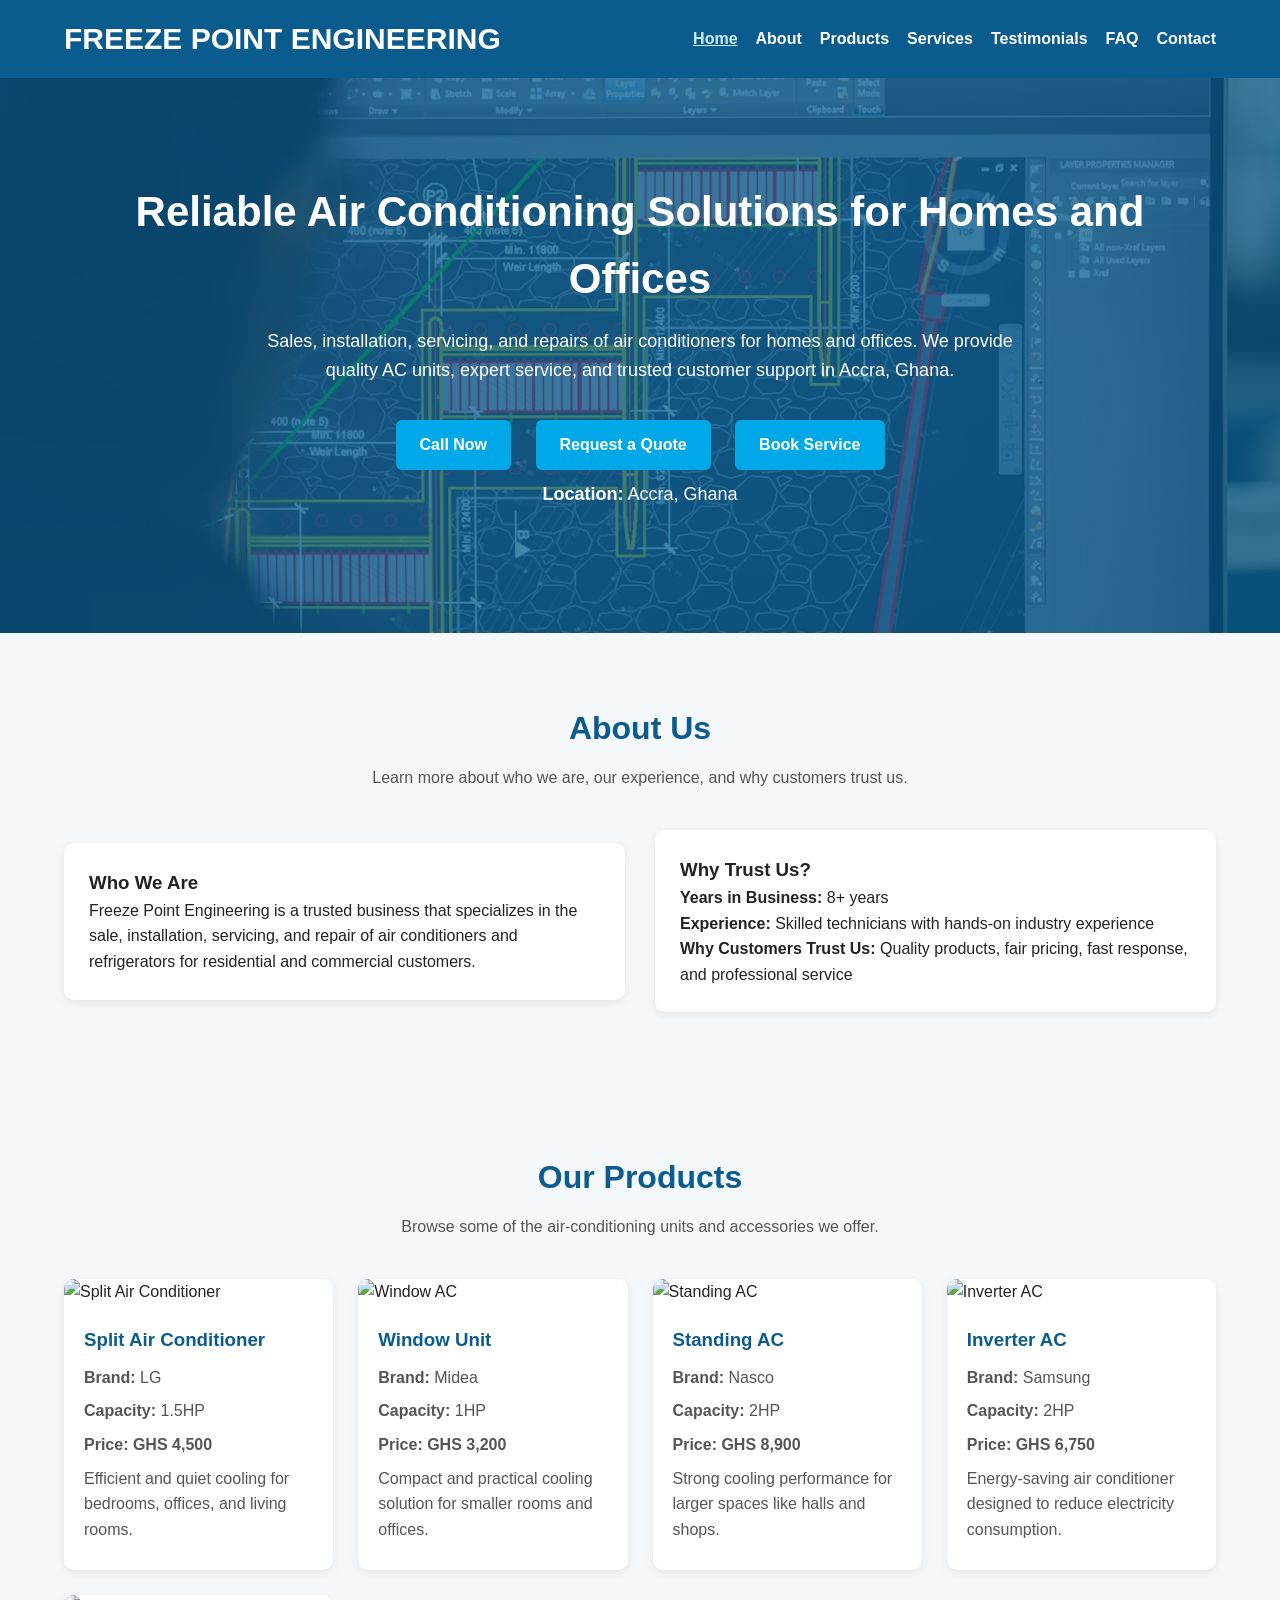
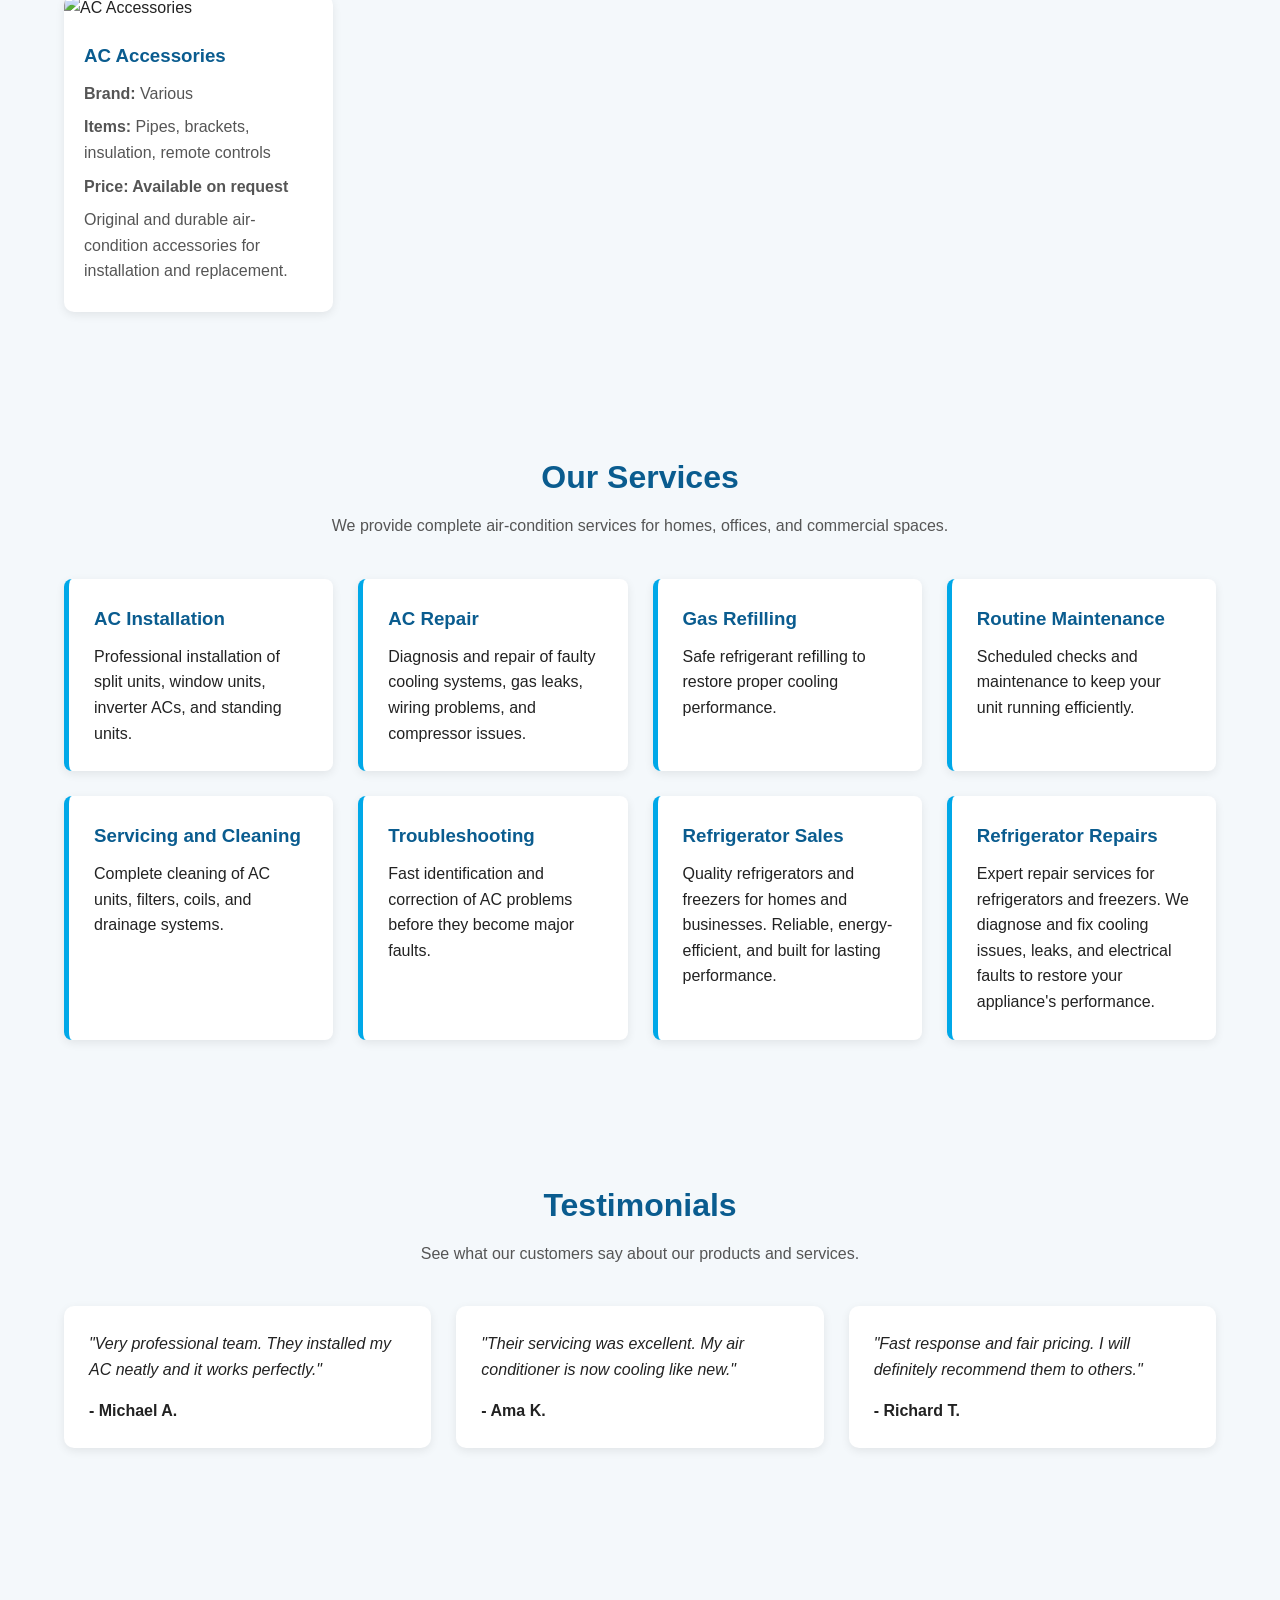
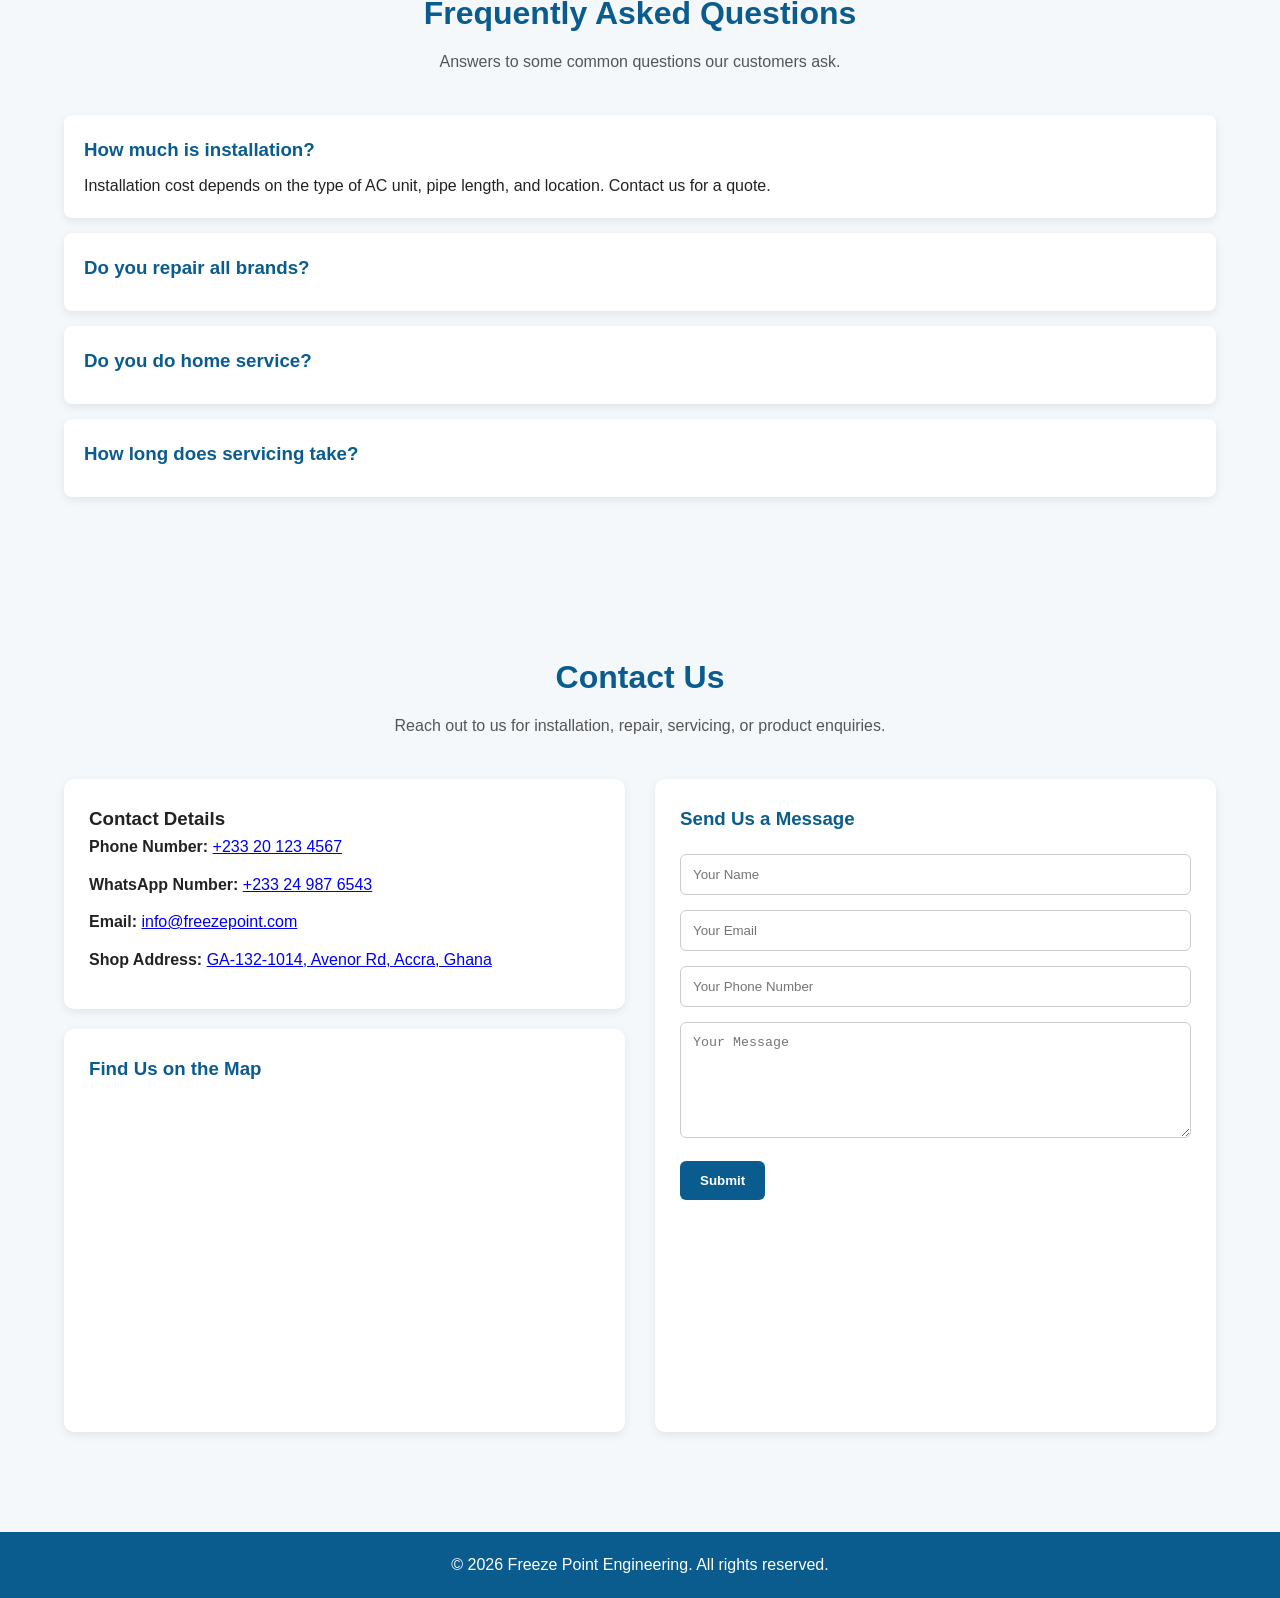
==== index.html @ 7afde0ee "Rename home.html to index.html" ====
<!DOCTYPE html>
<html lang="en">
<head>
  <meta charset="UTF-8" />
  <meta name="viewport" content="width=device-width, initial-scale=1.0" />
  <title>Freeze Point Engineering</title>
  <link rel="stylesheet" href="freezepoint.css" />
</head>
<body>

  <header>
    <div class="container nav">
      <h1>FREEZE POINT ENGINEERING</h1>
      <nav>
        <ul>
          <li><a href="#home">Home</a></li>
          <li><a href="#about">About</a></li>
          <li><a href="#products">Products</a></li>
          <li><a href="#services">Services</a></li>
          <li><a href="#testimonials">Testimonials</a></li>
          <li><a href="#faq">FAQ</a></li>
          <li><a href="#contact">Contact</a></li>
        </ul>
      </nav>
    </div>
  </header>

  <section class="freeze" id="home">
    <div class="container">
      <h2>Reliable Air Conditioning Solutions for Homes and Offices</h2>
      <p>
        Sales, installation, servicing, and repairs of air conditioners for homes and offices.
        We provide quality AC units, expert service, and trusted customer support in Accra, Ghana.
      </p>
      <div class="freeze-buttons">
        <a href="tel:+233000000000">Call Now</a>
        <a href="#contact">Request a Quote</a>
        <a href="#services">Book Service</a>
      </div>
      <p><strong>Location:</strong> Accra, Ghana</p>
    </div>
  </section>

  <section id="about">
    <div class="container">
      <div class="section-title">
        <h2>About Us</h2>
        <p>Learn more about who we are, our experience, and why customers trust us.</p>
      </div>
      <div class="about-content">
        <div class="about-box">
          <h3>Who We Are</h3>
          <p>
            Freeze Point Engineering is a trusted business that specializes in the sale,
            installation, servicing, and repair of air conditioners and refrigerators for residential and commercial customers.
          </p>
        </div>
        <div class="about-box">
          <h3>Why Trust Us?</h3>
          <p><strong>Years in Business:</strong> 8+ years</p>
          <p><strong>Experience:</strong> Skilled technicians with hands-on industry experience</p>
          <p><strong>Why Customers Trust Us:</strong> Quality products, fair pricing, fast response, and professional service</p>
        </div>
      </div>
    </div>
  </section>

  <section id="products">
    <div class="container">
      <div class="section-title">
        <h2>Our Products</h2>
        <p>Browse some of the air-conditioning units and accessories we offer.</p>
      </div>

      <div class="grid products-grid">
        <div class="card">
          <img src="https://images.unsplash.com/photo-1621905252507-b35492cc74b4?auto=format&fit=crop&w=800&q=80" alt="Split Air Conditioner">
          <div class="card-content">
            <h3>Split Air Conditioner</h3>
            <p><strong>Brand:</strong> LG</p>
            <p><strong>Capacity:</strong> 1.5HP</p>
            <p class="price">Price: GHS 4,500</p>
            <p>Efficient and quiet cooling for bedrooms, offices, and living rooms.</p>
          </div>
        </div>

        <div class="card">
          <img src="https://images.unsplash.com/photo-1581578731548-c64695cc6952?auto=format&fit=crop&w=800&q=80" alt="Window AC">
          <div class="card-content">
            <h3>Window Unit</h3>
            <p><strong>Brand:</strong> Midea</p>
            <p><strong>Capacity:</strong> 1HP</p>
            <p class="price">Price: GHS 3,200</p>
            <p>Compact and practical cooling solution for smaller rooms and offices.</p>
          </div>
        </div>

        <div class="card">
          <img src="https://images.unsplash.com/photo-1618221195710-dd6b41faaea6?auto=format&fit=crop&w=800&q=80" alt="Standing AC">
          <div class="card-content">
            <h3>Standing AC</h3>
            <p><strong>Brand:</strong> Nasco</p>
            <p><strong>Capacity:</strong> 2HP</p>
            <p class="price">Price: GHS 8,900</p>
            <p>Strong cooling performance for larger spaces like halls and shops.</p>
          </div>
        </div>

        <div class="card">
          <img src="https://images.unsplash.com/photo-1556909114-f6e7ad7d3136?auto=format&fit=crop&w=800&q=80" alt="Inverter AC">
          <div class="card-content">
            <h3>Inverter AC</h3>
            <p><strong>Brand:</strong> Samsung</p>
            <p><strong>Capacity:</strong> 2HP</p>
            <p class="price">Price: GHS 6,750</p>
            <p>Energy-saving air conditioner designed to reduce electricity consumption.</p>
          </div>
        </div>

        <div class="card">
          <img src="https://images.unsplash.com/photo-1581092918484-8313d9c2f3b1?auto=format&fit=crop&w=800&q=80" alt="AC Accessories">
          <div class="card-content">
            <h3>AC Accessories</h3>
            <p><strong>Brand:</strong> Various</p>
            <p><strong>Items:</strong> Pipes, brackets, insulation, remote controls</p>
            <p class="price">Price: Available on request</p>
            <p>Original and durable air-condition accessories for installation and replacement.</p>
          </div>
        </div>
      </div>
    </div>
  </section>

  <section id="services">
    <div class="container">
      <div class="section-title">
        <h2>Our Services</h2>
        <p>We provide complete air-condition services for homes, offices, and commercial spaces.</p>
      </div>

      <div class="grid services-grid">
        <div class="service-box">
          <h3>AC Installation</h3>
          <p>Professional installation of split units, window units, inverter ACs, and standing units.</p>
        </div>

        <div class="service-box">
          <h3>AC Repair</h3>
          <p>Diagnosis and repair of faulty cooling systems, gas leaks, wiring problems, and compressor issues.</p>
        </div>

        <div class="service-box">
          <h3>Gas Refilling</h3>
          <p>Safe refrigerant refilling to restore proper cooling performance.</p>
        </div>

        <div class="service-box">
          <h3>Routine Maintenance</h3>
          <p>Scheduled checks and maintenance to keep your unit running efficiently.</p>
        </div>

        <div class="service-box">
          <h3>Servicing and Cleaning</h3>
          <p>Complete cleaning of AC units, filters, coils, and drainage systems.</p>
        </div>

        <div class="service-box">
          <h3>Troubleshooting</h3>
          <p>Fast identification and correction of AC problems before they become major faults.</p>
        </div>

        <div class="service-box"> 
          <h3>Refrigerator Sales</h3>
          <p>Quality refrigerators and freezers for homes and businesses. Reliable, energy-efficient, and built for lasting performance.</p>
        </div>

        <div class="service-box"> 
          <h3>Refrigerator Repairs</h3>
          <p>Expert repair services for refrigerators and freezers. We diagnose and fix cooling issues, leaks, and electrical faults to restore your appliance's performance.</p>
        </div>
      </div>
    </div>
  </section>

  <section id="testimonials">
    <div class="container">
      <div class="section-title">
        <h2>Testimonials</h2>
        <p>See what our customers say about our products and services.</p>
      </div>

      <div class="grid testimonials-grid">
        <div class="testimonial">
          <p>"Very professional team. They installed my AC neatly and it works perfectly."</p>
          <strong>- Michael A.</strong>
        </div>

        <div class="testimonial">
          <p>"Their servicing was excellent. My air conditioner is now cooling like new."</p>
          <strong>- Ama K.</strong>
        </div>

        <div class="testimonial">
          <p>"Fast response and fair pricing. I will definitely recommend them to others."</p>
          <strong>- Richard T.</strong>
        </div>
      </div>
    </div>
  </section>

  <section id="faq">
    <div class="container">
      <div class="section-title">
        <h2>Frequently Asked Questions</h2>
        <p>Answers to some common questions our customers ask.</p>
      </div>

      <div class="faq-item">
        <h3>How much is installation?</h3>
        <p>Installation cost depends on the type of AC unit, pipe length, and location. Contact us for a quote.</p>
      </div>

      <div class="faq-item">
        <h3>Do you repair all brands?</h3>
        <p>Yes, we repair most popular AC brands including LG, Samsung, Midea, Nasco, and more.</p>
      </div>

      <div class="faq-item">
        <h3>Do you do home service?</h3>
        <p>Yes, we provide home and office service depending on your location.</p>
      </div>

      <div class="faq-item">
        <h3>How long does servicing take?</h3>
        <p>Most regular servicing jobs take between 30 minutes and 1 hour per unit.</p>
      </div>
    </div>
  </section>

  <section id="contact">
    <div class="container">
      <div class="section-title">
        <h2>Contact Us</h2>
        <p>Reach out to us for installation, repair, servicing, or product enquiries.</p>
      </div>

      <div class="contact-grid">
        <div>
          <div class="contact-info">
            <h3>Contact Details</h3>
            <p><strong>Phone Number:</strong> <a href="tel:+233 20 123 4567">+233 20 123 4567</a></p>
            <p><strong>WhatsApp Number:</strong> <a href="https://wa.me/233249876543" target="_blank">+233 24 987 6543</a></p>
            <p><strong>Email:</strong> <a href="mailto:info@freezepoint.com">info@freezepoint.com</a></p>
            <p><strong>Shop Address:</strong> <a href="https://maps.app.goo.gl/Lb1nAuoduPBi8ZEJ7" target="_blank">GA-132-1014, Avenor Rd, Accra, Ghana</a></p>
          </div>

          <div class="map-box" style="margin-top: 20px;">
            <h3 style="margin-bottom: 15px; color:#0a5c8f;">Find Us on the Map</h3>
            <iframe
              src="https://www.google.com/maps?q=Accra,Ghana&output=embed"
              allowfullscreen=""
              loading="fast">
            </iframe>
          </div>
        </div>

        <div class="contact-form">
          <h3 style="margin-bottom: 20px; color:#0a5c8f;">Send Us a Message</h3>
          <form>
            <input type="text" name="name" placeholder="Your Name" required />
            <input type="email" name="email" placeholder="Your Email" required />
            <input type="text" name="phone" placeholder="Your Phone Number" required />
            <textarea name="message" rows="6" placeholder="Your Message" required></textarea>
            <button type="submit">Submit</button>
          </form>
        </div>
      </div>
    </div>
  </section>

  <footer>
    <div class="container">
      <p>&copy; 2026 Freeze Point Engineering. All rights reserved.</p>
    </div>
  </footer>
  <script src="freezepoint.js"></script>

</body>
</html>
---- freezepoint.css ----
* {
      margin: 0;
      padding: 0;
      box-sizing: border-box;
      scroll-behavior: smooth;
    }

    body {
      font-family: Arial, sans-serif;
      line-height: 1.6;
      background-color: #f4f8fb;
      color: #222;
    }

    header {
      background: #0a5c8f;
      color: white;
      padding: 15px 0;
      position: sticky;
      top: 0;
      z-index: 1000;
    }

    .container {
      width: 90%;
      max-width: 1200px;
      margin: auto;
    }

    .nav {
      display: flex;
      justify-content: space-between;
      align-items: center;
      flex-wrap: wrap;
    }

    .nav h1 {
      font-size: 30px;
      font-family: 'Gill Sans', 'Gill Sans MT', Calibri, 'Trebuchet MS', sans-serif;
    }

    nav ul {
      list-style: none;
      display: flex;
      flex-wrap: wrap;
      gap: 18px;
    }

    nav ul li a {
      color: white;
      text-decoration: none;
      font-weight: bold;
    }

    nav ul li a:hover {
      text-decoration: underline;
    }

    .freeze {
      background: linear-gradient(rgba(10, 92, 143, 0.75), rgba(10, 92, 143, 0.75)),
        url("freeze\ background.jpg") center/cover no-repeat;
      color: white;
      text-align: center;
      padding: 100px 20px;
    }

    .freeze h2 {
      font-size: 42px;
      margin-bottom: 15px;
    }

    .freeze p {
      font-size: 18px;
      max-width: 750px;
      margin: auto;
      margin-bottom: 25px;
    }

    .freeze-buttons a {
      display: inline-block;
      margin: 10px;
      padding: 12px 24px;
      background: #00a8e8;
      color: white;
      text-decoration: none;
      border-radius: 6px;
      font-weight: bold;
    }

    .hero-buttons a:hover {
      background: #0077b6;
    }

    section {
      padding: 70px 0;
    }

    .section-title {
      text-align: center;
      margin-bottom: 40px;
    }

    .section-title h2 {
      font-size: 32px;
      color: #0a5c8f;
      margin-bottom: 10px;
    }

    .section-title p {
      color: #555;
      max-width: 700px;
      margin: auto;
    }

    .about-content {
      display: grid;
      grid-template-columns: 1fr 1fr;
      gap: 30px;
      align-items: center;
    }

    .about-box {
      background: white;
      padding: 25px;
      border-radius: 10px;
      box-shadow: 0 3px 10px rgba(0,0,0,0.08);
    }

    .grid {
      display: grid;
      gap: 25px;
    }

    .products-grid {
      grid-template-columns: repeat(auto-fit, minmax(240px, 1fr));
    }

    .services-grid {
      grid-template-columns: repeat(auto-fit, minmax(220px, 1fr));
    }

    .testimonials-grid {
      grid-template-columns: repeat(auto-fit, minmax(260px, 1fr));
    }

    .card {
      background: white;
      border-radius: 10px;
      box-shadow: 0 3px 10px rgba(0,0,0,0.08);
      overflow: hidden;
      transition: transform 0.3s ease;
    }

    .card:hover {
      transform: translateY(-5px);
    }

    .card img {
      width: 100%;
      height: 220px;
      object-fit: cover;
    }

    .card-content {
      padding: 20px;
    }

    .card-content h3 {
      margin-bottom: 10px;
      color: #0a5c8f;
    }

    .card-content p {
      margin-bottom: 8px;
      color: #555;
    }

    .price {
      font-weight: bold;
      color: #0077b6;
    }

    .service-box {
      background: white;
      padding: 25px;
      border-left: 5px solid #00a8e8;
      border-radius: 8px;
      box-shadow: 0 3px 10px rgba(0,0,0,0.08);
    }

    .service-box h3 {
      margin-bottom: 10px;
      color: #0a5c8f;
    }

    .testimonial {
      background: white;
      padding: 25px;
      border-radius: 10px;
      box-shadow: 0 3px 10px rgba(0,0,0,0.08);
    }

    .testimonial p {
      font-style: italic;
      margin-bottom: 15px;
    }

    .faq-item {
      background: white;
      margin-bottom: 15px;
      padding: 20px;
      border-radius: 8px;
      box-shadow: 0 3px 10px rgba(0,0,0,0.08);
    }

    .faq-item h3 {
      color: #0a5c8f;
      margin-bottom: 8px;
    }

    .contact-grid {
      display: grid;
      grid-template-columns: 1fr 1fr;
      gap: 30px;
    }

    .contact-info,
    .contact-form,
    .map-box {
      background: white;
      padding: 25px;
      border-radius: 10px;
      box-shadow: 0 3px 10px rgba(0,0,0,0.08);
    }

    .contact-info p {
      margin-bottom: 12px;
    }

    .contact-form input,
    .contact-form textarea {
      width: 100%;
      padding: 12px;
      margin-bottom: 15px;
      border: 1px solid #ccc;
      border-radius: 6px;
    }

    .contact-form button {
      background: #0a5c8f;
      color: white;
      border: none;
      padding: 12px 20px;
      border-radius: 6px;
      cursor: pointer;
      font-weight: bold;
    }

    .contact-form button:hover {
      background: #0077b6;
    }

    iframe {
      width: 100%;
      border: 0;
      border-radius: 10px;
      height: 300px;
    }

    footer {
      background: #0a5c8f;
      color: white;
      text-align: center;
      padding: 20px 0;
      margin-top: 30px;
    }

    @media (max-width: 768px) {
      .about-content,
      .contact-grid {
        grid-template-columns: 1fr;
      }

      .hero h2 {
        font-size: 30px;
      }

      .nav {
        flex-direction: column;
        gap: 15px;
      }

      nav ul {
        justify-content: center;
      }
    }

    .active-link {
  text-decoration: underline;
  color: #cceeff !important;
}
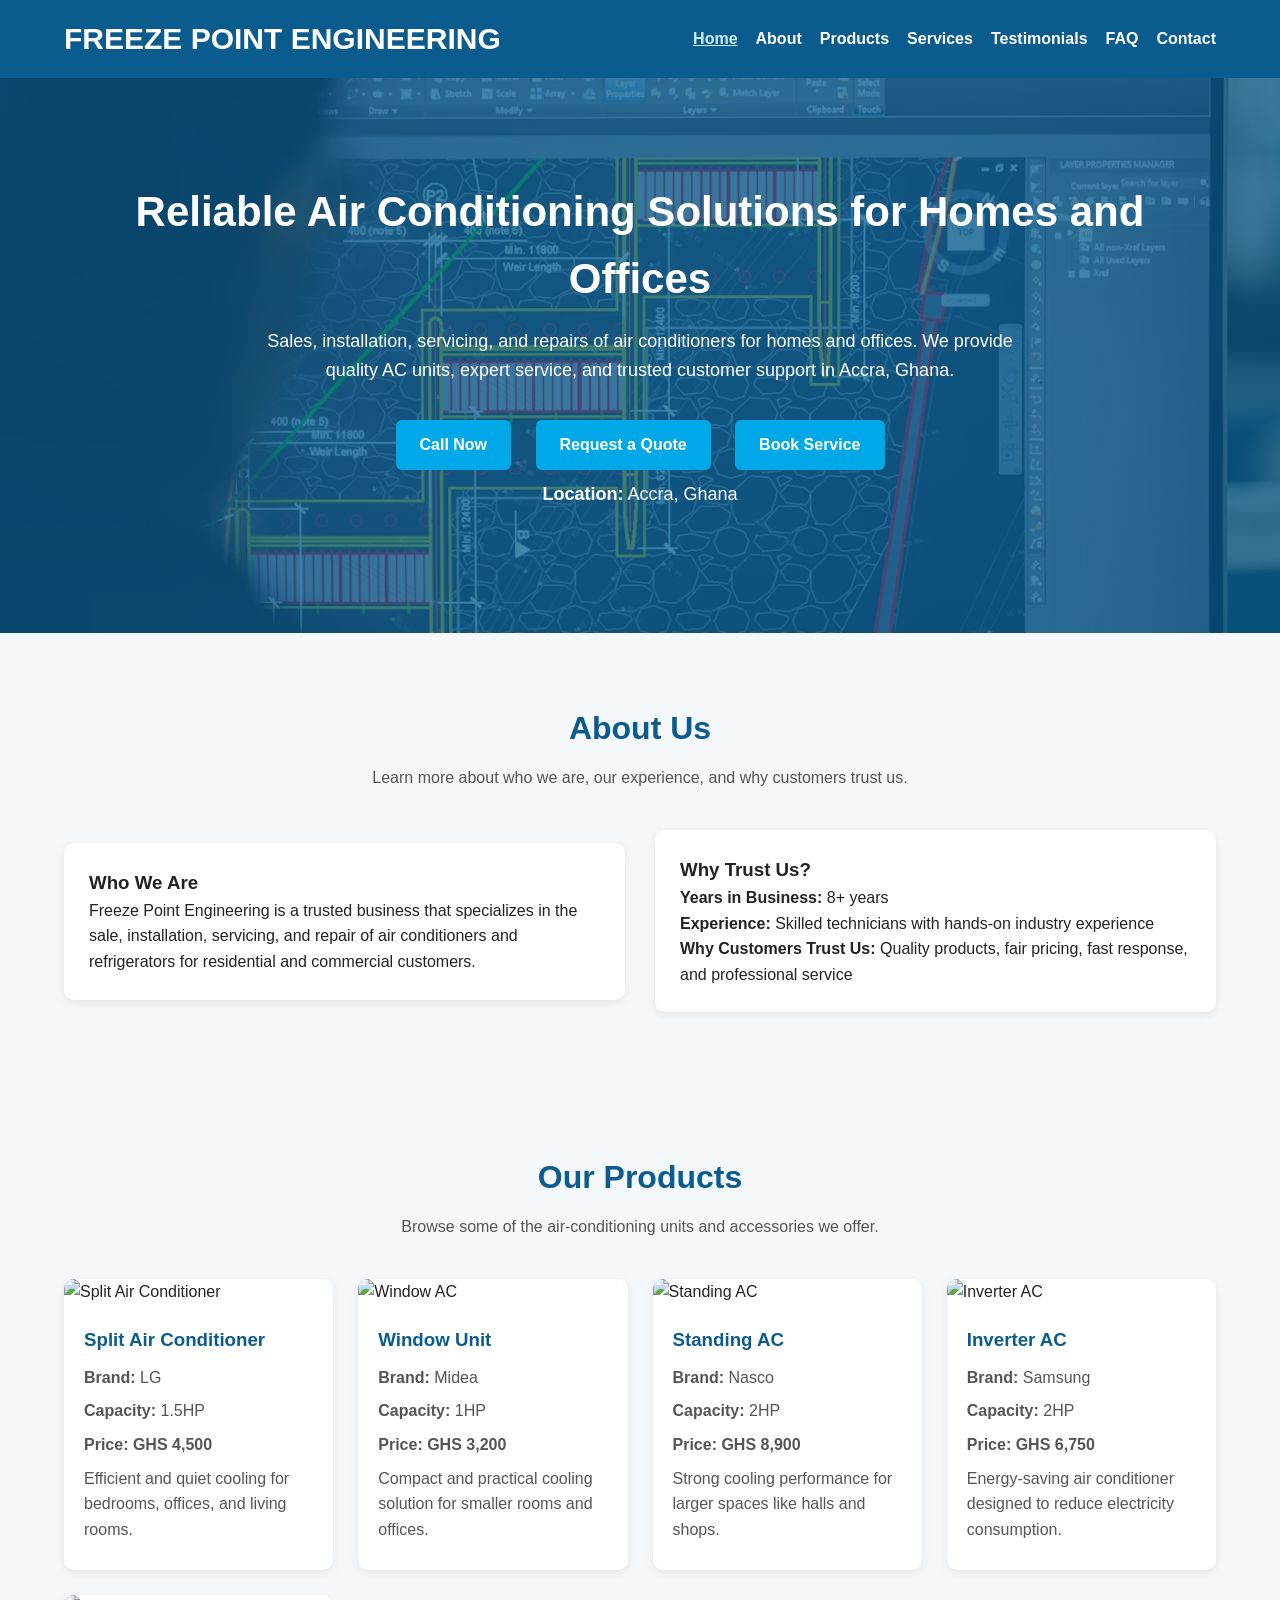
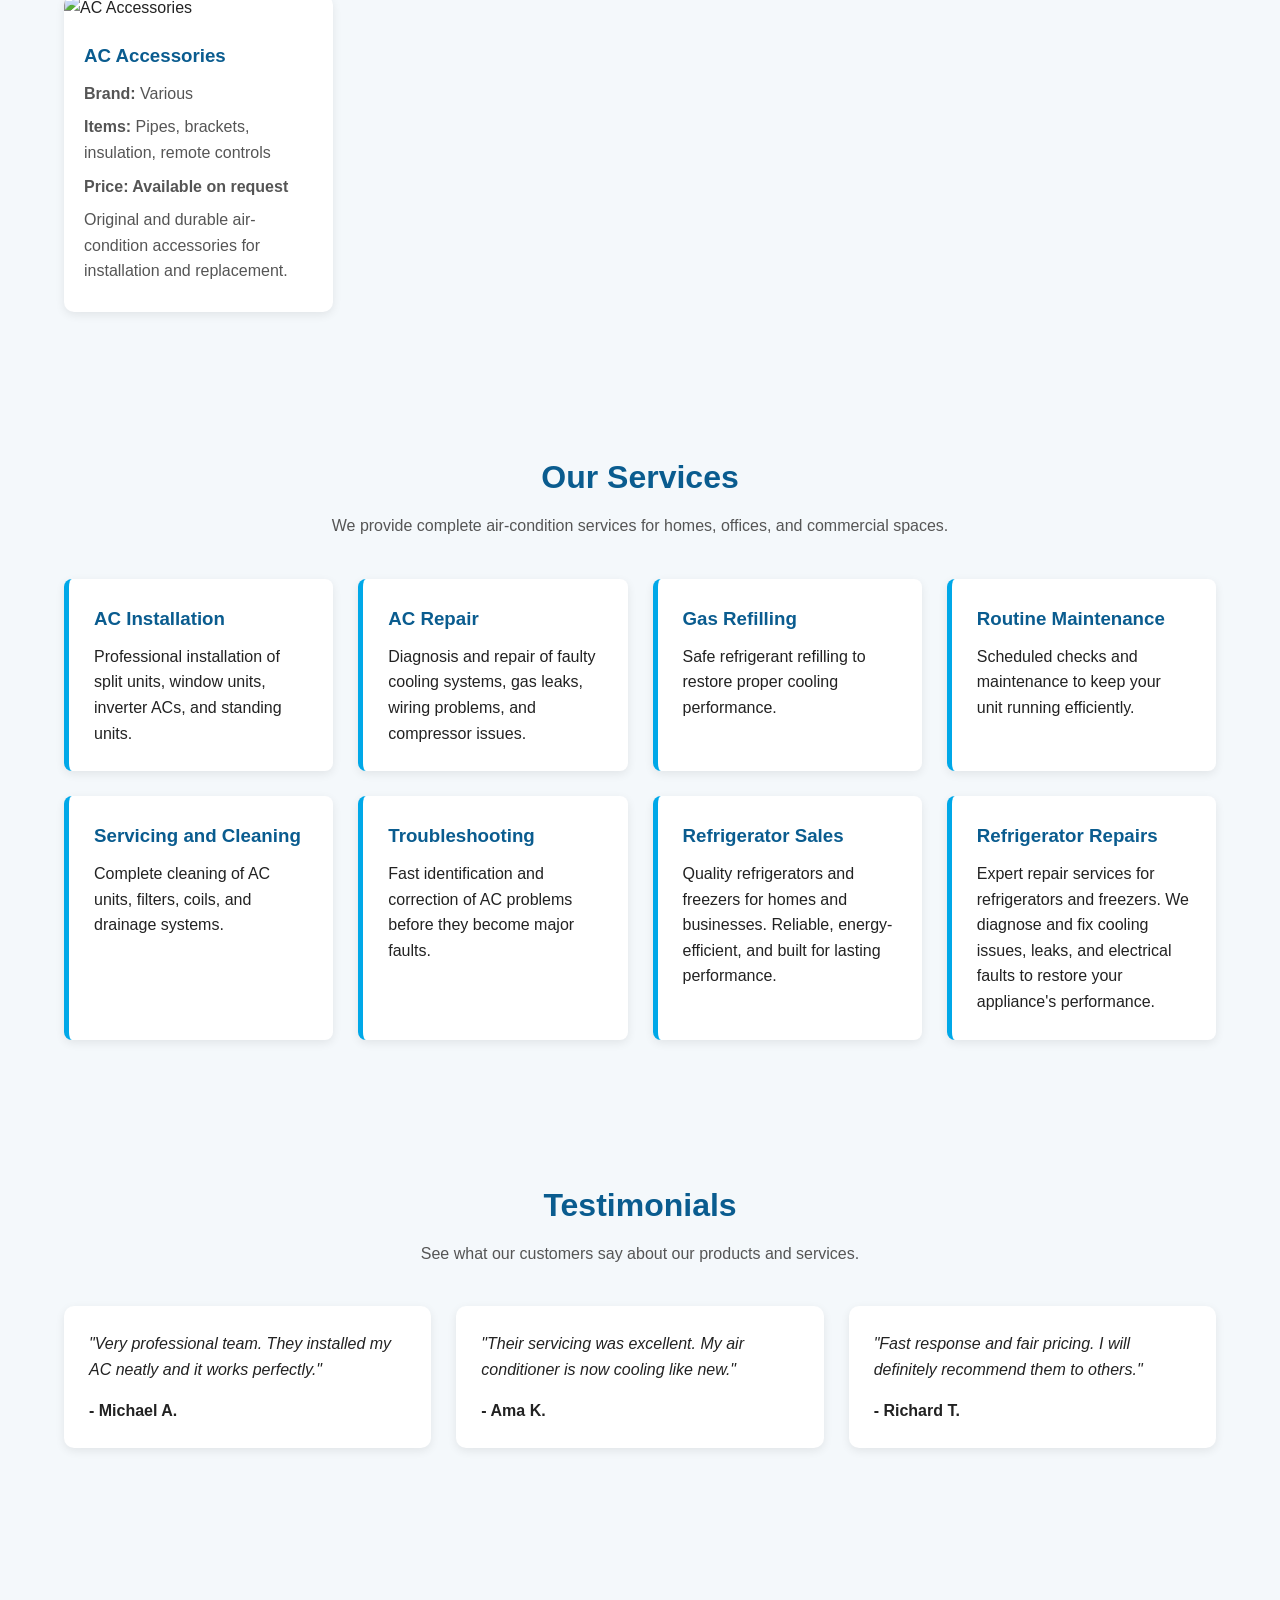
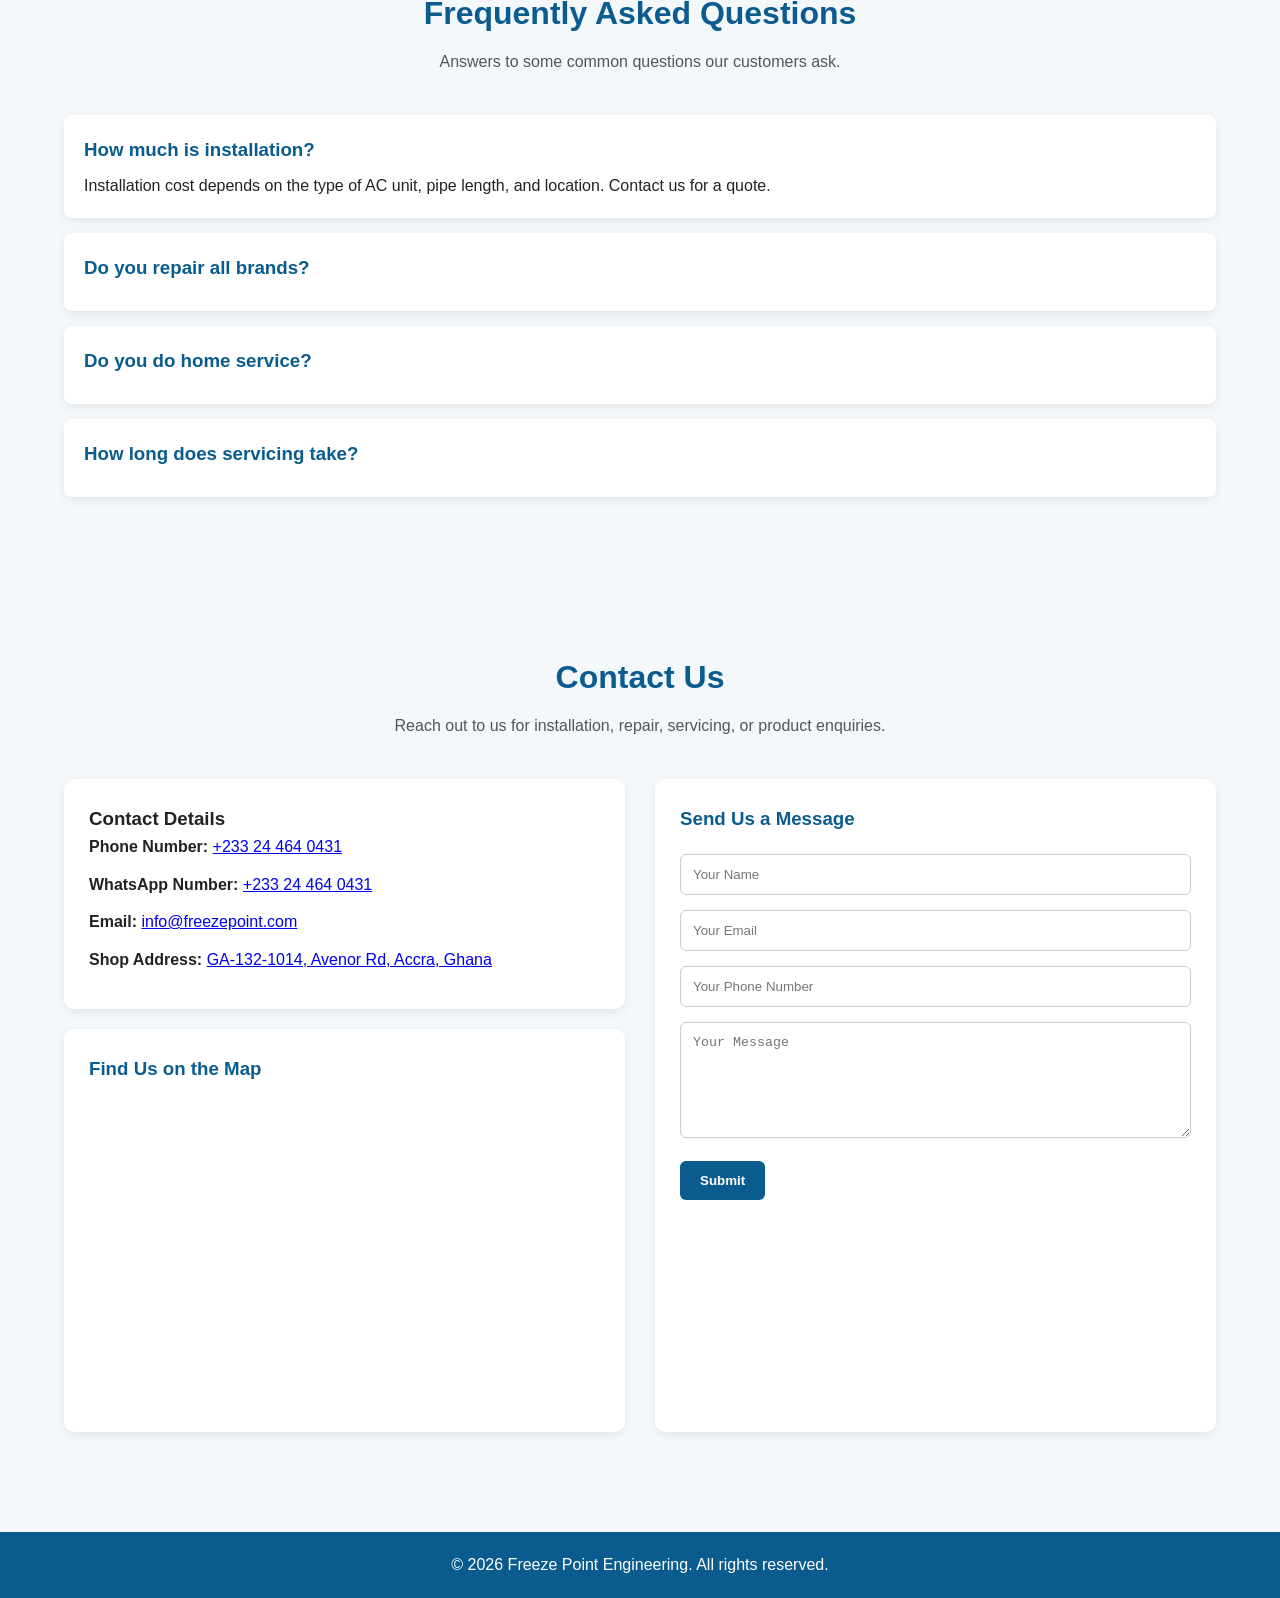
==== commit 6deb8fe9: "Update index.html" ====
--- a/index.html
+++ b/index.html
@@ -4,7 +4,7 @@
   <meta charset="UTF-8" />
   <meta name="viewport" content="width=device-width, initial-scale=1.0" />
   <title>Freeze Point Engineering</title>
-  <link rel="stylesheet" href="freezepoint.css" />
+  <link rel="stylesheet" href="style.css" />
 </head>
 <body>
 
@@ -248,8 +248,8 @@
         <div>
           <div class="contact-info">
             <h3>Contact Details</h3>
-            <p><strong>Phone Number:</strong> <a href="tel:+233 20 123 4567">+233 20 123 4567</a></p>
-            <p><strong>WhatsApp Number:</strong> <a href="https://wa.me/233249876543" target="_blank">+233 24 987 6543</a></p>
+            <p><strong>Phone Number:</strong> <a href="tel:+233 24 464 0431">+233 24 464 0431</a></p>
+            <p><strong>WhatsApp Number:</strong> <a href="https://wa.me/233244640431" target="_blank">+233 24 464 0431</a></p>
             <p><strong>Email:</strong> <a href="mailto:info@freezepoint.com">info@freezepoint.com</a></p>
             <p><strong>Shop Address:</strong> <a href="https://maps.app.goo.gl/Lb1nAuoduPBi8ZEJ7" target="_blank">GA-132-1014, Avenor Rd, Accra, Ghana</a></p>
           </div>
--- a/style.css
+++ b/style.css
@@ -0,0 +1,303 @@
+
+    * {
+      margin: 0;
+      padding: 0;
+      box-sizing: border-box;
+      scroll-behavior: smooth;
+    }
+
+    body {
+      font-family: Arial, sans-serif;
+      line-height: 1.6;
+      background-color: #f4f8fb;
+      color: #222;
+    }
+
+    header {
+      background: #0a5c8f;
+      color: white;
+      padding: 15px 0;
+      position: sticky;
+      top: 0;
+      z-index: 1000;
+    }
+
+    .container {
+      width: 90%;
+      max-width: 1200px;
+      margin: auto;
+    }
+
+    .nav {
+      display: flex;
+      justify-content: space-between;
+      align-items: center;
+      flex-wrap: wrap;
+    }
+
+    .nav h1 {
+      font-size: 30px;
+      font-family: 'Gill Sans', 'Gill Sans MT', Calibri, 'Trebuchet MS', sans-serif;
+    }
+
+    nav ul {
+      list-style: none;
+      display: flex;
+      flex-wrap: wrap;
+      gap: 18px;
+    }
+
+    nav ul li a {
+      color: white;
+      text-decoration: none;
+      font-weight: bold;
+    }
+
+    nav ul li a:hover {
+      text-decoration: underline;
+    }
+
+    .freeze {
+      background: linear-gradient(rgba(10, 92, 143, 0.75), rgba(10, 92, 143, 0.75)),
+        url("freeze\ background.jpg") center/cover no-repeat;
+      color: white;
+      text-align: center;
+      padding: 100px 20px;
+    }
+
+    .freeze h2 {
+      font-size: 42px;
+      margin-bottom: 15px;
+    }
+
+    .freeze p {
+      font-size: 18px;
+      max-width: 750px;
+      margin: auto;
+      margin-bottom: 25px;
+    }
+
+    .freeze-buttons a {
+      display: inline-block;
+      margin: 10px;
+      padding: 12px 24px;
+      background: #00a8e8;
+      color: white;
+      text-decoration: none;
+      border-radius: 6px;
+      font-weight: bold;
+    }
+
+    .hero-buttons a:hover {
+      background: #0077b6;
+    }
+
+    section {
+      padding: 70px 0;
+    }
+
+    .section-title {
+      text-align: center;
+      margin-bottom: 40px;
+    }
+
+    .section-title h2 {
+      font-size: 32px;
+      color: #0a5c8f;
+      margin-bottom: 10px;
+    }
+
+    .section-title p {
+      color: #555;
+      max-width: 700px;
+      margin: auto;
+    }
+
+    .about-content {
+      display: grid;
+      grid-template-columns: 1fr 1fr;
+      gap: 30px;
+      align-items: center;
+    }
+
+    .about-box {
+      background: white;
+      padding: 25px;
+      border-radius: 10px;
+      box-shadow: 0 3px 10px rgba(0,0,0,0.08);
+    }
+
+    .grid {
+      display: grid;
+      gap: 25px;
+    }
+
+    .products-grid {
+      grid-template-columns: repeat(auto-fit, minmax(240px, 1fr));
+    }
+
+    .services-grid {
+      grid-template-columns: repeat(auto-fit, minmax(220px, 1fr));
+    }
+
+    .testimonials-grid {
+      grid-template-columns: repeat(auto-fit, minmax(260px, 1fr));
+    }
+
+    .card {
+      background: white;
+      border-radius: 10px;
+      box-shadow: 0 3px 10px rgba(0,0,0,0.08);
+      overflow: hidden;
+      transition: transform 0.3s ease;
+    }
+
+    .card:hover {
+      transform: translateY(-5px);
+    }
+
+    .card img {
+      width: 100%;
+      height: 220px;
+      object-fit: cover;
+    }
+
+    .card-content {
+      padding: 20px;
+    }
+
+    .card-content h3 {
+      margin-bottom: 10px;
+      color: #0a5c8f;
+    }
+
+    .card-content p {
+      margin-bottom: 8px;
+      color: #555;
+    }
+
+    .price {
+      font-weight: bold;
+      color: #0077b6;
+    }
+
+    .service-box {
+      background: white;
+      padding: 25px;
+      border-left: 5px solid #00a8e8;
+      border-radius: 8px;
+      box-shadow: 0 3px 10px rgba(0,0,0,0.08);
+    }
+
+    .service-box h3 {
+      margin-bottom: 10px;
+      color: #0a5c8f;
+    }
+
+    .testimonial {
+      background: white;
+      padding: 25px;
+      border-radius: 10px;
+      box-shadow: 0 3px 10px rgba(0,0,0,0.08);
+    }
+
+    .testimonial p {
+      font-style: italic;
+      margin-bottom: 15px;
+    }
+
+    .faq-item {
+      background: white;
+      margin-bottom: 15px;
+      padding: 20px;
+      border-radius: 8px;
+      box-shadow: 0 3px 10px rgba(0,0,0,0.08);
+    }
+
+    .faq-item h3 {
+      color: #0a5c8f;
+      margin-bottom: 8px;
+    }
+
+    .contact-grid {
+      display: grid;
+      grid-template-columns: 1fr 1fr;
+      gap: 30px;
+    }
+
+    .contact-info,
+    .contact-form,
+    .map-box {
+      background: white;
+      padding: 25px;
+      border-radius: 10px;
+      box-shadow: 0 3px 10px rgba(0,0,0,0.08);
+    }
+
+    .contact-info p {
+      margin-bottom: 12px;
+    }
+
+    .contact-form input,
+    .contact-form textarea {
+      width: 100%;
+      padding: 12px;
+      margin-bottom: 15px;
+      border: 1px solid #ccc;
+      border-radius: 6px;
+    }
+
+    .contact-form button {
+      background: #0a5c8f;
+      color: white;
+      border: none;
+      padding: 12px 20px;
+      border-radius: 6px;
+      cursor: pointer;
+      font-weight: bold;
+    }
+
+    .contact-form button:hover {
+      background: #0077b6;
+    }
+
+    iframe {
+      width: 100%;
+      border: 0;
+      border-radius: 10px;
+      height: 300px;
+    }
+
+    footer {
+      background: #0a5c8f;
+      color: white;
+      text-align: center;
+      padding: 20px 0;
+      margin-top: 30px;
+    }
+
+    @media (max-width: 768px) {
+      .about-content,
+      .contact-grid {
+        grid-template-columns: 1fr;
+      }
+
+      .hero h2 {
+        font-size: 30px;
+      }
+
+      .nav {
+        flex-direction: column;
+        gap: 15px;
+      }
+
+      nav ul {
+        justify-content: center;
+      }
+    }
+
+    .active-link {
+  text-decoration: underline;
+  color: #cceeff !important;
+}
+  
